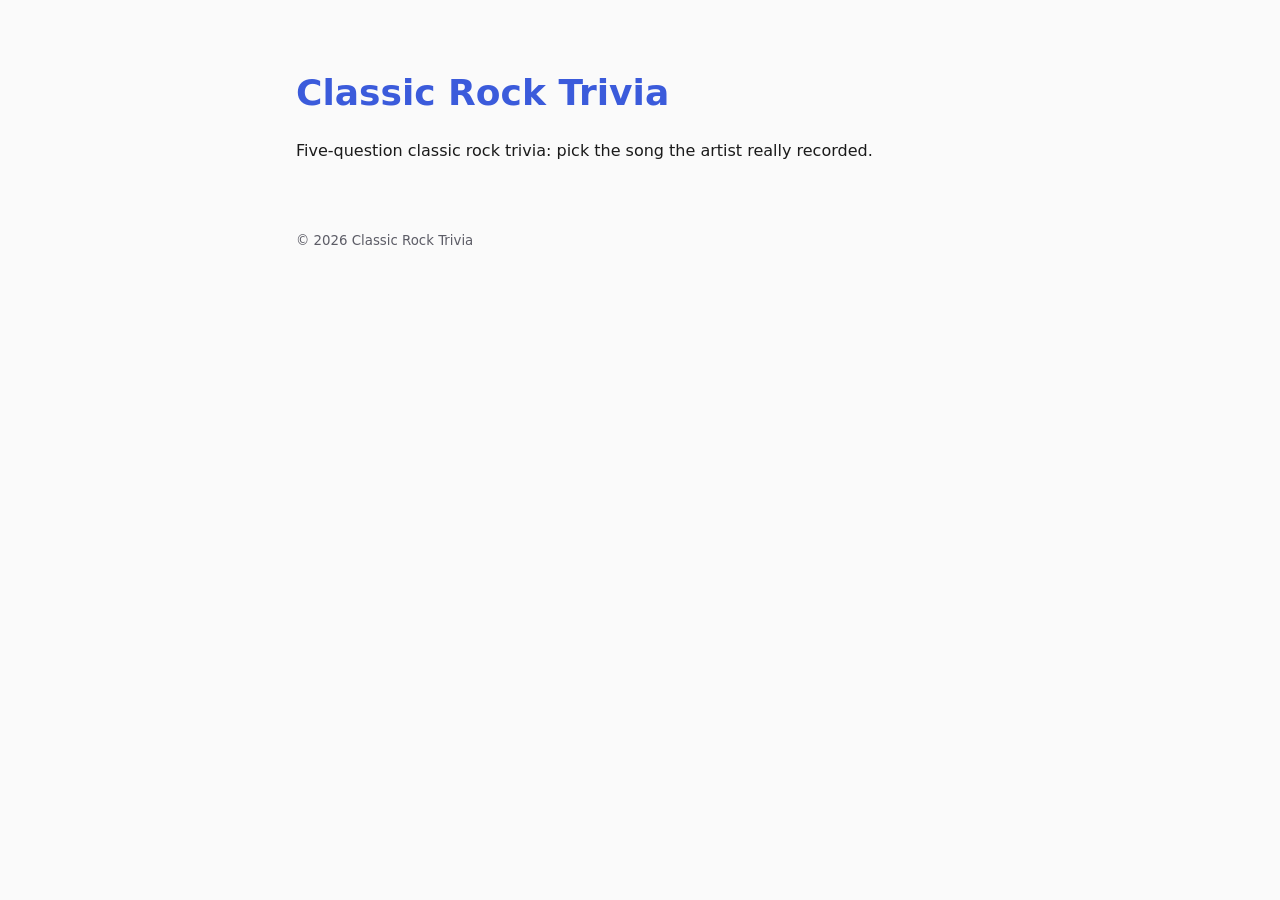
==== sites/classic-rock-trivia/index.html @ f0e5abbc "Add site: classic-rock-trivia" ====
<!doctype html>
<html lang="en">
<head>
<meta charset="utf-8">
<meta name="viewport" content="width=device-width, initial-scale=1">
<title>Classic Rock Trivia</title>
<meta name="description" content="Five-question classic rock trivia: pick the song the artist really recorded.">
<link rel="icon" href="favicon.svg">
<link rel="stylesheet" href="style.css">
</head>
<body>
<main>
  <h1>Classic Rock Trivia</h1>
  <p>Five-question classic rock trivia: pick the song the artist really recorded.</p>
</main>
<footer><small>&copy; 2026 Classic Rock Trivia</small></footer>
</body>
</html>
---- sites/classic-rock-trivia/style.css ----
:root{--bg:#fafafa;--fg:#1a1a1a;--muted:#5c5c66;--accent:#3b5bdb}
@media (prefers-color-scheme:dark){:root{--bg:#121214;--fg:#ececf1;--muted:#a0a0ad;--accent:#8ea2ff}}
*{box-sizing:border-box}
body{margin:0;font:16px/1.6 system-ui,sans-serif;background:var(--bg);color:var(--fg)}
main{max-width:720px;margin:0 auto;padding:64px 16px 32px}
h1{margin:0 0 12px;font-size:2.25rem;color:var(--accent)}
footer{max-width:720px;margin:0 auto;padding:16px;color:var(--muted)}
a{color:var(--accent)}
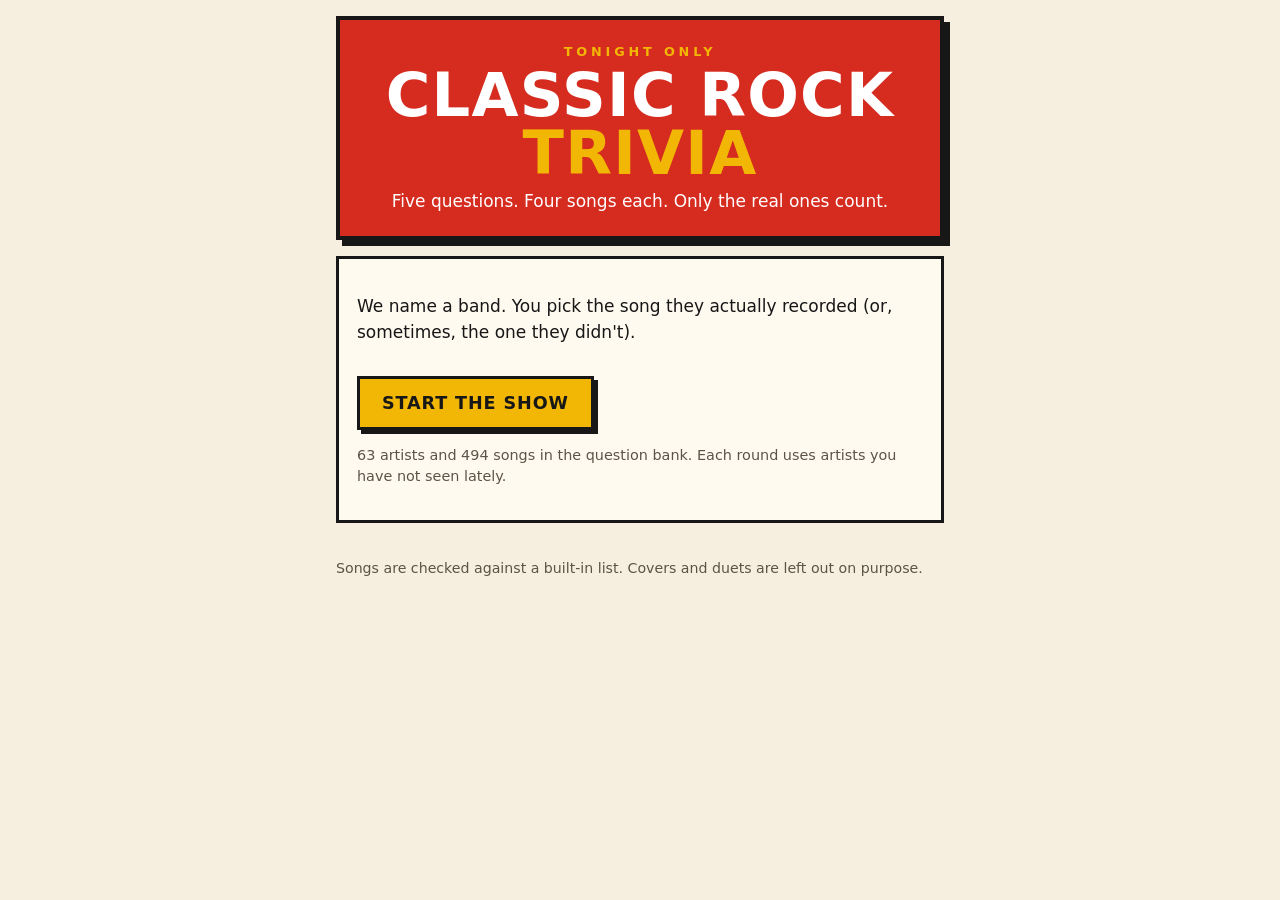
==== commit 7af8591a: "Build classic rock trivia; make Create site safe for back-to-back runs; links-at-bottom rule Co-Auth" ====
--- a/sites/classic-rock-trivia/index.html
+++ b/sites/classic-rock-trivia/index.html
@@ -10,9 +10,35 @@
 </head>
 <body>
 <main>
-  <h1>Classic Rock Trivia</h1>
-  <p>Five-question classic rock trivia: pick the song the artist really recorded.</p>
+  <header class="poster">
+    <p class="kicker">Tonight only</p>
+    <h1>Classic Rock<br><span>Trivia</span></h1>
+    <p class="sub">Five questions. Four songs each. Only the real ones count.</p>
+  </header>
+
+  <section id="start" class="panel">
+    <p>We name a band. You pick the song they actually recorded (or, sometimes, the one they didn't).</p>
+    <button id="play" class="big">Start the show</button>
+    <p class="muted" id="bankInfo"></p>
+  </section>
+
+  <section id="quiz" class="panel" hidden>
+    <p class="progress" id="progress"></p>
+    <h2 id="question"></h2>
+    <div id="options" class="options"></div>
+    <p id="feedback" class="feedback" aria-live="polite"></p>
+    <button id="next" class="big" hidden>Next</button>
+  </section>
+
+  <section id="results" class="panel" hidden>
+    <h2 id="score"></h2>
+    <p id="verdict"></p>
+    <div id="review"></div>
+    <button id="again" class="big">Play again with new questions</button>
+  </section>
 </main>
-<footer><small>&copy; 2026 Classic Rock Trivia</small></footer>
+<footer><small>Songs are checked against a built-in list. Covers and duets are left out on purpose.</small></footer>
+<script src="data.js"></script>
+<script src="app.js"></script>
 </body>
 </html>
--- a/sites/classic-rock-trivia/style.css
+++ b/sites/classic-rock-trivia/style.css
@@ -1,8 +1,30 @@
-:root{--bg:#fafafa;--fg:#1a1a1a;--muted:#5c5c66;--accent:#3b5bdb}
-@media (prefers-color-scheme:dark){:root{--bg:#121214;--fg:#ececf1;--muted:#a0a0ad;--accent:#8ea2ff}}
+:root{--bg:#f6efe0;--fg:#171717;--muted:#5b5446;--card:#fffaf0;--line:#171717;--red:#d62b1f;--yellow:#f2b705;--ok:#1f7a3a;--bad:#b3261e}
+@media (prefers-color-scheme:dark){:root{--bg:#121212;--fg:#f4efe2;--muted:#b3ab9a;--card:#1c1c1c;--line:#f4efe2;--red:#ff4a3d;--yellow:#ffc928;--ok:#59d281;--bad:#ff7a70}}
 *{box-sizing:border-box}
-body{margin:0;font:16px/1.6 system-ui,sans-serif;background:var(--bg);color:var(--fg)}
-main{max-width:720px;margin:0 auto;padding:64px 16px 32px}
-h1{margin:0 0 12px;font-size:2.25rem;color:var(--accent)}
-footer{max-width:720px;margin:0 auto;padding:16px;color:var(--muted)}
-a{color:var(--accent)}
+body{margin:0;background:var(--bg);color:var(--fg);font:17px/1.5 system-ui,sans-serif}
+main{max-width:640px;margin:0 auto;padding:16px}
+.poster{background:var(--red);color:#fff;border:4px solid var(--line);padding:22px 18px;margin-bottom:16px;text-align:center;box-shadow:6px 6px 0 var(--line)}
+.kicker{margin:0;letter-spacing:.3em;text-transform:uppercase;font-weight:800;font-size:.8rem;color:var(--yellow)}
+h1{margin:6px 0;font:900 clamp(2.4rem,11vw,3.8rem)/.95 Impact,"Arial Black",system-ui,sans-serif;text-transform:uppercase;letter-spacing:.02em}
+h1 span{color:var(--yellow)}
+.sub{margin:6px 0 0}
+.panel{background:var(--card);border:3px solid var(--line);padding:18px;margin-bottom:16px}
+h2{margin:0 0 12px;font:800 1.35rem/1.25 system-ui,sans-serif}
+.options{display:grid;gap:10px}
+.opt{font:inherit;font-weight:700;text-align:left;padding:14px;border:3px solid var(--line);background:var(--bg);color:var(--fg);cursor:pointer;min-height:56px}
+.opt:hover:not(:disabled),.opt:focus-visible{background:var(--yellow);color:#171717;outline:none}
+.opt:disabled{cursor:default}
+.opt.right{background:var(--ok);color:#fff;border-color:var(--ok)}
+.opt.wrong{background:var(--bad);color:#fff;border-color:var(--bad)}
+.opt small{display:block;font-weight:400;opacity:.95}
+.big{font:900 1.1rem Impact,"Arial Black",system-ui,sans-serif;text-transform:uppercase;letter-spacing:.05em;padding:14px 22px;background:var(--yellow);color:#171717;border:3px solid var(--line);box-shadow:4px 4px 0 var(--line);cursor:pointer;min-height:52px;margin-top:14px}
+.big:active{transform:translate(2px,2px);box-shadow:2px 2px 0 var(--line)}
+.progress{margin:0 0 6px;font-weight:800;letter-spacing:.15em;text-transform:uppercase;color:var(--red)}
+.feedback{min-height:1.5em;font-weight:700}
+.muted{color:var(--muted);font-size:.9rem}
+#review{margin-top:12px}
+.rv{border-top:2px solid var(--line);padding:10px 0}
+.rv ul{margin:6px 0 0;padding-left:1.1rem}
+.mark{font-weight:900}
+.mark.ok{color:var(--ok)}.mark.no{color:var(--bad)}
+footer{max-width:640px;margin:0 auto;padding:0 16px 28px;color:var(--muted)}
